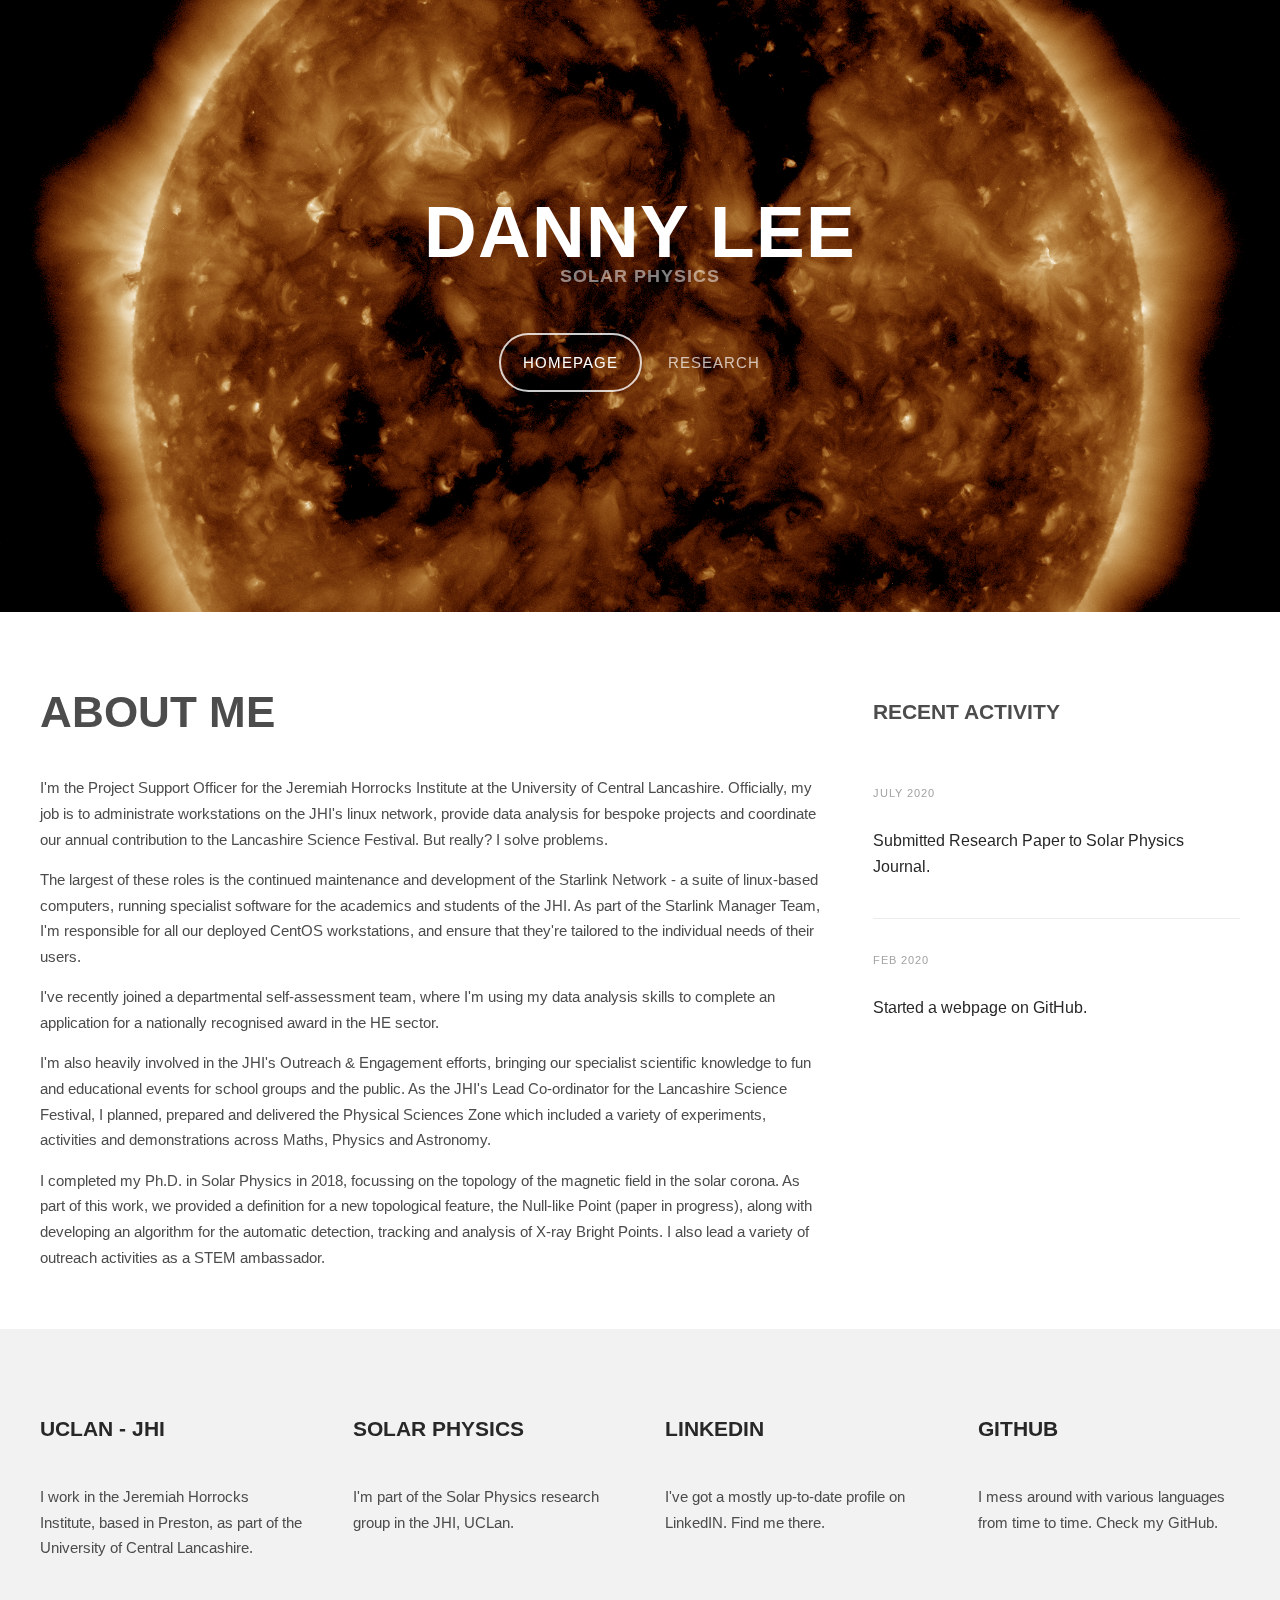
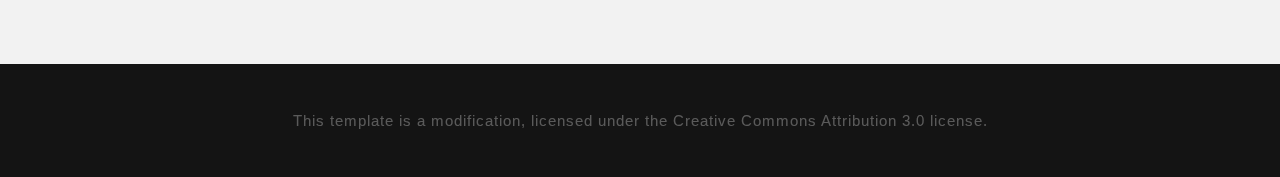
==== index.html @ 61f6035f "Unify Favicon Use Method" ====
<!DOCTYPE HTML>

<html>
	<head>
		<!-- Webpage title which will apear on tabs -->
		<title>Danny Lee</title>
		<link href='https://fonts.googleapis.com/css?family=Arimo:400,700' rel='stylesheet' type='text/css'>
		<!-- Some java script -->
		<script src="https://ajax.googleapis.com/ajax/libs/jquery/1.11.0/jquery.min.js"></script>
		<script src="js/skel.min.js"></script>
		<script src="js/skel-panels.min.js"></script>
		<script src="js/init.js"></script>
		<!-- Add the Favicon -->                
                <link rel="icon" href="favicon.ico">
		<!-- Call the css style sheet -->
		<noscript>
			<link rel="stylesheet" href="css/style.css">
		</noscript>
		<link rel="icon" href="favicon.ico">
	</head>	
	<body class="homepage">  
		<!-- Header -->
		<div id="header">
			<div class="container"> 
				<!-- Logo. Here you can put your name and your research group -->
				<div id="logo">
					<h1>
						<a href="#">Danny Lee</a>
					</h1>
					<span>
						<h2>
							Solar Physics
						</h2>
					</span>
				</div>
				<!-- Navigation. Here are the links to your other web pages. The 'active' class shows which website the reader is currently on. -->
				<nav id="nav">
					<ul>
						<li class="active"><a href="index.html">Homepage</a></li>
						<li><a href="research.html">Research</a></li>
						<!-- <li><a href="outreach.html">Outreach</a></li> -->
						<!-- <li><a href="cv.pdf">CV</a></li> -->
					</ul>
				</nav>
			</div>
		</div>
    
		<!-- Main -->
		<div id="main">
			<div class="container">
				<div class="row"> 
	  			<!-- Main body of the index page. Here you can include your research interests or any longer text that you would like to display on your homepage. -->
					<div id="content" class="8u skel-cell-important">
						<section>
							<header>
								<!-- Main body title -->
								<h2>About Me</h2>
								<span class="byline"></span>
							</header>
							<!-- Paragraph titles -->
							<h3></h3>
							<p>I'm the Project Support Officer for the Jeremiah Horrocks Institute at the University of Central Lancashire. Officially, my job is to administrate workstations on the JHI's linux network, provide data analysis for bespoke projects  and coordinate our annual contribution to the Lancashire Science Festival. But really? I solve problems.</p> 
							<p>The largest of these roles is the continued maintenance and development of the Starlink Network - a suite of linux-based computers, running specialist software for the academics and students of the JHI. As part of the Starlink Manager Team, I'm responsible for all our deployed CentOS workstations, and ensure that they're tailored to the individual needs of their users.</p>

<p>I've recently joined a departmental self-assessment team, where I'm using my data analysis skills to complete an application for a nationally recognised award in the HE sector.</p> 

<p>I'm also heavily involved in the JHI's Outreach & Engagement efforts, bringing our specialist scientific knowledge to fun and educational events for school groups and the public. As the JHI's Lead Co-ordinator for the Lancashire Science Festival, I planned, prepared and delivered the Physical Sciences Zone which included a variety of experiments, activities and demonstrations across Maths, Physics and Astronomy.</p>

							<p>I completed my Ph.D. in Solar Physics in 2018, focussing on the topology of the magnetic field in the solar corona. As part of this work, we provided a definition for a new topological feature, the Null-like Point (paper in progress), along with developing an algorithm for the automatic detection, tracking and analysis of X-ray Bright Points. I also lead a variety of outreach activities as a STEM ambassador.</p>
						</section>
					</div>
					<!-- Sidebar 
						Here you can put your recent publications, or news that you would like to display on your home page in the side bar. The 'post' class is used for the date, the 'paper-title' class is used for the title and the 'authors' class is used for the authors. You can use the 'href' to link the title text to your paper, or new article.
					-->
					<div id="sidebar" class="4u">
						<section>
							<header>
								<!-- Sidebar title -->
								<h2>Recent Activity</h2>
							</header>
							<ul class="style">
								<!-- Sidebar content -->
								<li>
                                                                        <p class="posted">July 2020</p>
                                                                        <a href\="" style="text-decoration: none"><p class="paper-title">Submitted Research Paper to Solar Physics Journal.</p></a>
									<!-- <p class="authors">Danny Lee</p>-->
                                                                </li>
								<li>
									<p class="posted">Feb 2020</p>
									<a href\="" style="text-decoration: none"><p class="paper-title">Started a webpage on GitHub.</p></a>
									<!-- <p class="authors">Danny Lee</p>-->
								</li>
							</ul>
						</section>
					</div>
				</div>
			</div>
		</div>
		<!-- Footer. This is used to display links to external websites. For exmaple, links back to the JHI, your research group or resources such as GitHub or bitbucket. -->
		<div id="featured">
			<div class="container">
				<div class="row">
					<div class="3u">
						<a href="http://www.star.uclan.ac.uk/" style="text-decoration: none"><h2>UCLAN - JHI</h2></a>
						<p>I work in the Jeremiah Horrocks Institute, based in Preston, as part of the University of Central Lancashire. </p>
					</div>
					<div class="3u">
						<a href="http://www.star.uclan.ac.uk/solar/" style="text-decoration: none"><h2>Solar Physics</h2></a>
						<p>I'm part of the Solar Physics research group in the JHI, UCLan.</p>
					</div>
					<div class="3u">
						<a href="https://www.linkedin.com/in/dleesolar/" style="text-decoration: none"><h2>LinkedIN</h2></a>
						<p>I've got a mostly up-to-date profile on LinkedIN. Find me there.</p>
					</div>
					<div class="3u">
						<a href="https://github.com/dleesolar" style="text-decoration: none"><h2>GitHub</h2></a>
						<p>I mess around with various languages from time to time. Check my GitHub.</p>
					</div>
				</div>
			</div>
		</div>
		<!-- Copyright. Here is the license information for the website. DO NOT CHANGE THIS! -->
		<div id="copyright">
			<div class="container">
				<a href="http://templated.co">This template is a modification, licensed under the Creative Commons Attribution 3.0 license.</a>
			</div>
		</div> 
	</body>
</html>
---- css/style.css ----
body
	{
		background: #141414;
	}

	body,input,textarea,select
	{
		font-family: 'Arimo', sans-serif;
		font-size: 11pt;
		line-height: 1.75em;
		color: #4c4c4c;
	}

	/* Original Iridium Content */
	/*h1,h2,h3,h4,h5,h6
	{
		text-transform: uppercase;
		font-weight: bold;
	}

		h1 a, h2 a, h3 a, h4 a, h5 a, h6 a
		{
			color: inherit;
			text-decoration: none;
		}*/

	/* Modified Content */
	h1,h2,h3
	{
		text-transform: uppercase;
		font-weight: bold;
	}
	h4,h5,h6
	{
	}
	
	/*h1{font-size:36px}
	h2{font-size:30px}*/
	h3{font-size:24px}
	h4{font-size:20px}
	h5{font-size:18px}
	h6{font-size:16px}

	h3,h4,h5,h6{margin:10px 0}
	
		h1 a, h2 a, h3 a, h4 a, h5 a, h6 a
		{
			color: inherit;
			text-decoration: none;
		}
		
	/* Change this to whatever font weight/color pairing is most suitable */
	strong, b
	{
		font-weight: bold;
		color: #000000;
	}
	
	em, i
	{
		font-style: italic;
	}

	/* Don't forget to set this to something that matches the design */
	a
	{
		text-decoration: underline;
		color: #272727;
	}

	a:hover
	{
		text-decoration: none;
	}
	
	sub
	{
		position: relative;
		top: 0.5em;
		font-size: 0.8em;
	}
	
	sup
	{
		position: relative;
		top: -0.5em;
		font-size: 0.8em;
	}
	
	hr
	{
		border: 0;
		border-top: solid 1px #ddd;
	}
	
	blockquote
	{
		border-left: solid 0.5em #ddd;
		padding: 1em 0 1em 2em;
		font-style: italic;
	}
	
	p, ul, ol, dl, table
	{
		margin-bottom: 1em;
	}

	header
	{
		margin-bottom: 1em;
	}
	
		header h2
		{
		}
	
		header .byline
		{
			display: block;
			margin: 0.5em 0 0 0;
			padding: 0 0 0.5em 0;
		}
		
	footer
	{
		margin-top: 1em;
	}

	br.clear
	{
		clear: both;
	}

	/* Sections/Articles */
	
		section,
		article
		{
			margin-bottom: 3em;
		}
		
		section > :last-child,
		article > :last-child
		{
			margin-bottom: 0;
		}

		section:last-child,
		article:last-child
		{
			margin-bottom: 0;
		}

		.row > section,
		.row > article
		{
			margin-bottom: 0;
		}

	/* Images */

		.image
		{
			display: inline-block;
		}
		
			.image img
			{
				display: block;
				width: 100%;
			}

			.image.featured
			{
				display: block;
				width: 100%;
				margin: 0 0 2em 0;
			}
			
			.image.full
			{
				display: block;
				width: 100%;
				margin: 0 0 2em 0;
			}
			
			.image.left
			{
				float: left;
				margin: 0 2em 2em 0;
			}
			
			.image.centered
			{
				display: block;
				margin: 0 0 2em 0;
			}

				.image.centered img
				{
					margin: 0 auto;
					width: auto;
				}
			
	/* Added on 11/03/2020 to allow for blog banners to have rounded corners at the top */
	img.blog
	{
		display: block;
		width: 100%;
		border-radius: .25rem .25rem 0rem 0rem
	}
	/* Added on 24/03/2020 to allow PhD banners to center */
	img.blogmulti
	{
		display: block;
		margin: 0 auto
	}

	/* Lists */

		ul.default
		{
			margin: 0;
			padding: 0;
			list-style: none;
		}
		
			ul.default li
			{
				padding: 0.60em 0em;
				border-top: 1px solid;
				border-color: rgba(255,255,255,.1);
			}
			
			ul.default li:first-child
			{
				padding-top: 0;
				border-top: none;
			}
			
			ul.default a
			{
				text-decoration: none;
				color: rgba(255,255,255,.5);
			}
			
			ul.default a:hover
			{
				text-decoration: underline;
			}
			
		ul.style {
		}
		
		ul.style li {
			margin: 0;
			padding: 2em 0em 1.5em 0em;
			border-top: 1px solid #ECECEC;
		}
		
		ul.style li:first-child
		{
			padding-top: 0;
			border-top: none;
		}
		
		ul.style img {
			float: left;
			margin-right: 20px;
		}
		
		ul.style p {
		}

		ul.style .paper-title {
			font-size: 12pt;
			text-decoration: none;

		}
		
		ul.style .authors {
			letter-spacing: 1px;
			font-size: 8pt;
		}
		ul.style .posted {
			padding: 0em 0em 1em 0em;
			letter-spacing: 1px;
			text-transform: uppercase;
			font-size: 8pt;
			color: #A2A2A2;
		}
		
		ul.style .first {
			padding-top: 0px;
			border-top: none;
		}
							

	/* Buttons */
		
		.button
		{
			position: relative;
			display: inline-block;
			margin-top: 2em;
			padding: 0.90em 1.5em;
			background: #e95d3c;
			border-radius: 40px;
			text-decoration: none;
			text-transform: uppercase;
			font-size: 1.1em;
			color: #FFF;
			-moz-transition: color 0.35s ease-in-out, background-color 0.35s ease-in-out;
			-webkit-transition: color 0.35s ease-in-out, background-color 0.35s ease-in-out;
			-o-transition: color 0.35s ease-in-out, background-color 0.35s ease-in-out;
			-ms-transition: color 0.35s ease-in-out, background-color 0.35s ease-in-out;
			transition: color 0.35s ease-in-out, background-color 0.35s ease-in-out;
			cursor: pointer;
		}

			.button:hover
			{
				background: #de3d27;
				color: #FFF !important;
			}
			
/*********************************************************************************/
/* Header                                                                        */
/*********************************************************************************/

	#header
	{
		/*height: 200px;*/
		position: relative;
		background: #2a2f27 url(../images/193_0000_crop.png) no-repeat;
		background-size: cover;
	}

	#logo
	{
	}
	
	#nav
	{
	}

		#nav ul
		{
			margin: 0;
		}
	
/*********************************************************************************/
/* Banner                                                                        */
/*********************************************************************************/

	#banner
	{
		position: relative;
		background: #333;
		color: #fff;
	}

/*********************************************************************************/
/* Main                                                                          */
/*********************************************************************************/

	#main
	{
		position: relative;
		background: #fff;
	}

/*********************************************************************************/
/* Featured                                                                      */
/*********************************************************************************/
	
	#featured
	{
		position: relative;
		/* Original Iridium Colour */
		background: #f2f2f2;
		/* New Colour from blog updates Mar 2020 */
		/*background: #616161;*/
	}
	
	#featured h2
	{
		display: block;
		margin-bottom: 2em;
		font-size: 1.4em;
	}
	
/*********************************************************************************/
/* Footer                                                                        */
/*********************************************************************************/
	
	#footer
	{
		position: relative;
		background: #1d1d1d;
	}
	
	#footer h2
	{
		display: block;
		color: #FFF;
	}
	
/*********************************************************************************/
/* Copyright                                                                     */
/*********************************************************************************/
	
	#copyright
	{
		position: relative;
		padding: 3em 0em;
		letter-spacing: 1px;
		text-align: center;
		color: rgba(255,255,255,.2);
	}
	
	#copyright .container
	{
	}
	
	#copyright a
	{
		text-decoration: none;
		color: rgba(255,255,255,.3);
	}	

/* Begin stuff for blog card */
/* Body Class */
.dl-light-grey,.dl-hover-light-grey:hover,.dl-light-gray,.dl-hover-light-gray:hover
{
	color:#000!important;
	background-color:#f1f1f1!important;
}

/* Content for within light-grey container */
.dl-content
{
	margin-left:auto;
	margin-right:auto;
}

.dl-auto
{
	margin-left:auto;
	margin-right:auto;
	max-width:1140px;
}

.dl-auto-center
{
	margin-left:auto;
	margin-right:auto;
	text-align:center;
}

.dl-content
{
	max-width:980px
}

/* Container within content */
.dl-container:after,.dl-container:before,.dl-panel:after,.dl-panel:before,.dl-row:after,.dl-row:before,.dl-row-padding:after,.dl-row-padding:before,.dl-container,.dl-panel
{
	padding:0.01em 16px;
	overflow:hidden
}

.dl-panel
{
	margin-top:16px;
	margin-bottom:16px;
}

/* Alignment stuff */
.dl-hoverable tbody tr:hover,.dl-ul.dl-hoverable li:hover
{
	background-color:#ccc;
}

.dl-centered tr th,.dl-centered tr td
{
	text-align:center
}

.dl-bar
{
	width:100%;
	overflow:hidden;
}

.dl-center.dl-bar
{
	display:inline-block;
	width:auto;
}

.dl-bar-block.dl-center
.dl-bar-item
{
	text-align:center
}

.dl-block
{
	display:block;
	width:100%;
}

.dl-left-align
{
	text-align:left!important;
}

.dl-right-align
{
	text-align:right!important;
}

.dl-justify{
	text-align:justify!important;
}

.dl-center{
	text-align:center!important;
}

.dl-leftbar
{
	border-left:6px solid #ccc!important;
}

.dl-rightbar
{
	border-right:6px solid #ccc!important;
}

.dl-left
{
	float:left!important;
}

.dl-right
{
	float:right!important;
}

/* 32 Padding */
.dl-padding-32
{
	padding-top:32px!important;
	padding-bottom:32px!important;
}

/* Rows */
.dl-container:after,.dl-container:before,.dl-panel:after,.dl-panel:before,.dl-row:after,.dl-row:before,.dl-row-padding:after,.dl-row-padding:before,.dl-row-padding,.dl-row-padding>.dl-half,.dl-row-padding>.dl-third,.dl-row-padding>.dl-twothird,.dl-row-padding>.dl-threequarter,.dl-row-padding>.dl-quarter,.dl-row-padding>.dl-col
{
	padding:0 8px;
	overflow:hidden;
}

/* Cols */
.dl-col,.dl-half,.dl-third,.dl-twothird,.dl-threequarter,.dl-quarter
{
	float:left;
	width:100%;
}

.dl-col.s1
{
	width:8.33333%;
}

.dl-col.s2
{
	width:16.66666%;
}

.dl-col.s3
{
	width:24.99999%;
}

.dl-col.s4
{
	width:33.33333%;
}

.dl-col.s5
{
	width:41.66666%;
}

.dl-col.s6
{
	width:49.99999%;
}

.dl-col.s7
{
	width:58.33333%;
}

.dl-col.s8
{
	width:66.66666%;
}

.dl-col.s9
{
	width:74.99999%;
}

.dl-col.s10
{
	width:83.33333%;
}

.dl-col.s11
{
	width:91.66666%;
}

.dl-col.s12
{
	width:99.99999%;
}

/* @media lines */
@media (min-width:601px){.dl-col.m1{width:8.33333%}.dl-col.m2{width:16.66666%}.dl-col.m3,.dl-quarter{width:24.99999%}.dl-col.m4,.dl-third{width:33.33333%}
.dl-col.m5{width:41.66666%}.dl-col.m6,.dl-half{width:49.99999%}.dl-col.m7{width:58.33333%}.dl-col.m8,.dl-twothird{width:66.66666%}
.dl-col.m9,.dl-threequarter{width:74.99999%}.dl-col.m10{width:83.33333%}.dl-col.m11{width:91.66666%}.dl-col.m12{width:99.99999%}}
@media (min-width:993px){.dl-col.l1{width:8.33333%}.dl-col.l2{width:16.66666%}.dl-col.l3{width:24.99999%}.dl-col.l4{width:33.33333%}
.dl-col.l5{width:41.66666%}.dl-col.l6{width:49.99999%}.dl-col.l7{width:58.33333%}.dl-col.l8{width:66.66666%}
.dl-col.l9{width:74.99999%}.dl-col.l10{width:83.33333%}.dl-col.l11{width:91.66666%}.dl-col.l12{width:99.99999%}}
@media (min-width:993px){.dl-modal-content{width:900px}.dl-hide-large{display:none!important}.dl-sidebar.dl-collapse{display:block!important}}
@media (max-width:992px){.dl-sidebar.dl-collapse{display:none}.dl-main{margin-left:0!important;margin-right:0!important}.dl-auto{max-width:100%}}
.dl-row-padding,.dl-row-padding>.dl-half,.dl-row-padding>.dl-third,.dl-row-padding>.dl-twothird,.dl-row-padding>.dl-threequarter,.dl-row-padding>.dl-quarter,.dl-row-padding>.dl-col{padding:0 8px}

/* Card */
.dl-card,.dl-hover-shadow:hover
{
	box-shadow:0 4px 10px 0 rgba(0,0,0,0.2),0 4px 20px 0 rgba(0,0,0,0.19)
}

/* Margin */
.dl-margin
{
	margin:16px!important;
}

.dl-margin-top
{
	margin-top:16px!important;
}

.dl-margin-bottom
{
	margin-bottom:16px!important;
}

.dl-margin-bottom-rem
{
	margin-bottom:1.5rem!important;
}

.dl-margin-left
{
	margin-left:16px!important;
}

.dl-margin-right
{
	margin-right:16px!important;
}

/* Colours */
.dl-white,.dl-hover-white:hover
{
	color:#000!important;
	background-color:#fff!important;
}

.dl-dark-grey,.dl-hover-dark-grey:hover,.dl-dark-gray,.dl-hover-dark-gray:hover
{
	color:#fff!important;
	background-color:#616161!important;
}

/* Opacity */
.dl-opacity,.dl-hover-opacity:hover
{
	opacity:0.60;
}

.dl-opacity-off,.dl-hover-opacity-off:hover
{
	opacity:1;
}

.dl-opacity-max
{
	opacity:0.25;
}

.dl-opacity-min
{
	opacity:0.75;
}

/* Button */
.dl-btn,.dl-button
{
	border:none;
	display:inline-block;
	padding:8px 16px;
	vertical-align:middle;
	overflow:hidden;
	text-decoration:none;
	color:inherit;
	background-color:inherit;
	text-align:center;
	cursor:pointer;
	white-space:nowrap;
}

.dl-btn,.dl-button
{
	-webkit-touch-callout:none;
	-webkit-user-select:none;
	-khtml-user-select:none;
	-moz-user-select:none;
	-ms-user-select:none;
	user-select:none;
}   

.dl-disabled,.dl-btn:disabled,.dl-button:disabled
{
	cursor:not-allowed;
	opacity:0.3;
}

.dl-disabled *,:disabled *
{
	pointer-events:none;
}

.dl-dropdown-hover:hover > .dl-button:first-child,.dl-dropdown-click:hover > .dl-button:first-child
{
	background-color:#ccc;
	color:#000;
}

.dl-bar-block 
.dl-dropdown-hover 
.dl-button,.dl-bar-block 
.dl-dropdown-click 
.dl-button
{
	width:100%;
	text-align:left;
	padding:8px 16px;
}

.dl-bar
.dl-button
{
	white-space:normal;
}

.dl-dropdown-hover.dl-mobile,.dl-dropdown-hover.dl-mobile 
.dl-btn,.dl-dropdown-hover.dl-mobile 
.dl-button,.dl-dropdown-click.dl-mobile,.dl-dropdown-click.dl-mobile 
.dl-btn,.dl-dropdown-click.dl-mobile 
.dl-button
{
	width:100%;
}
/*}*/
.dl-button:hover
{
	color:#000!important;
	background-color:#ccc!important;
}


/* Padding Large */
.dl-padding-small
{
	padding:4px 8px!important;
}

.dl-padding
{
	padding:8px 16px!important;
}

.dl-padding-large
{
	padding:12px 24px!important;
}

/* Border */
.dl-bordered tr,.dl-table-all tr
{
	border-bottom:1px solid #ddd;
}

.dl-striped tbody tr:nth-child(even)
{
	background-color:#f1f1f1;
}

.dl-border-0
{
	border:0!important;
}

.dl-border
{
	border:1px solid #ccc!important;
	border-radius:.25rem;
}

.dl-border-top
{
	border-top:1px solid #ccc!important;
}

.dl-border-bottom
{
	border-bottom:1px solid #ccc!important;
}

.dl-border-left
{
	border-left:1px solid #ccc!important;
}

.dl-border-right
{
	border-right:1px solid #ccc!important;
}

/* Hide Small */
.dl-hide-small
{
	display:none!important;
}

.dl-mobile
{
	display:block;
	width:100%!important;
}

.dl-bar-item.dl-mobile,.dl-dropdown-hover.dl-mobile,.dl-dropdown-click.dl-mobile
{
	text-align:center;
}

/* Tag */
.dl-badge,.dl-tag
{
	background-color:#000;
	color:#fff;
	display:inline-block;
	padding-left:8px;
	padding-right:8px;
	text-align:center;
}

.dl-badge
{
	border-radius:50%;
}
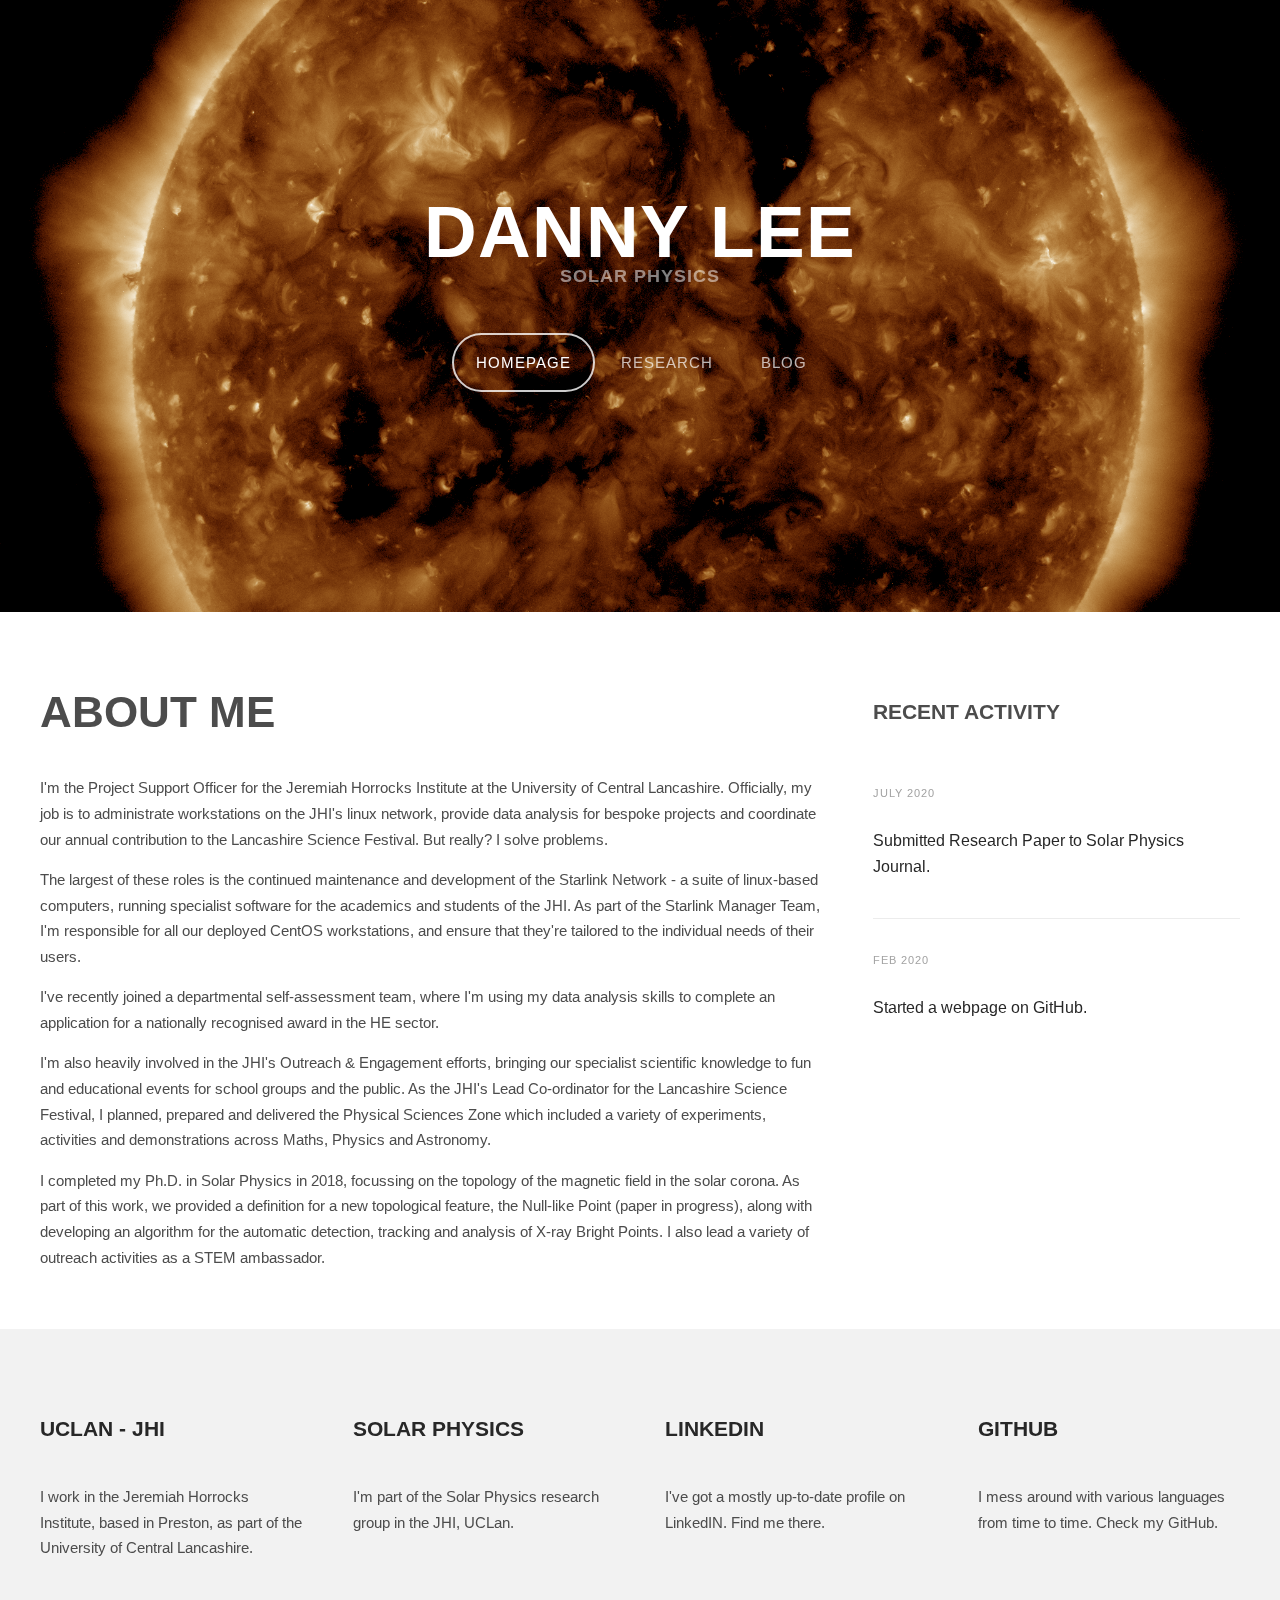
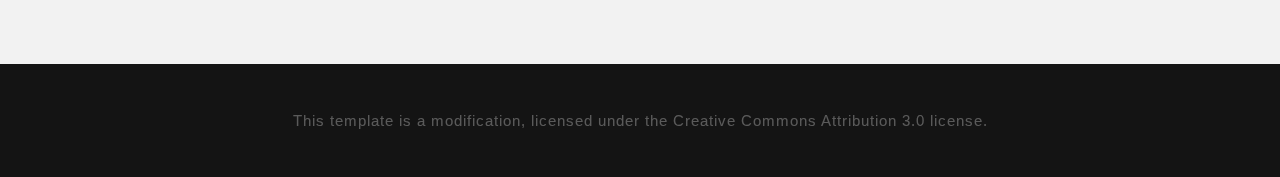
==== commit f0099c4e: "Update Nav Bars" ====
--- a/index.html
+++ b/index.html
@@ -38,6 +38,7 @@
 					<ul>
 						<li class="active"><a href="index.html">Homepage</a></li>
 						<li><a href="research.html">Research</a></li>
+						<li><a href="blog/index.html">Blog</a></li>
 						<!-- <li><a href="outreach.html">Outreach</a></li> -->
 						<!-- <li><a href="cv.pdf">CV</a></li> -->
 					</ul>
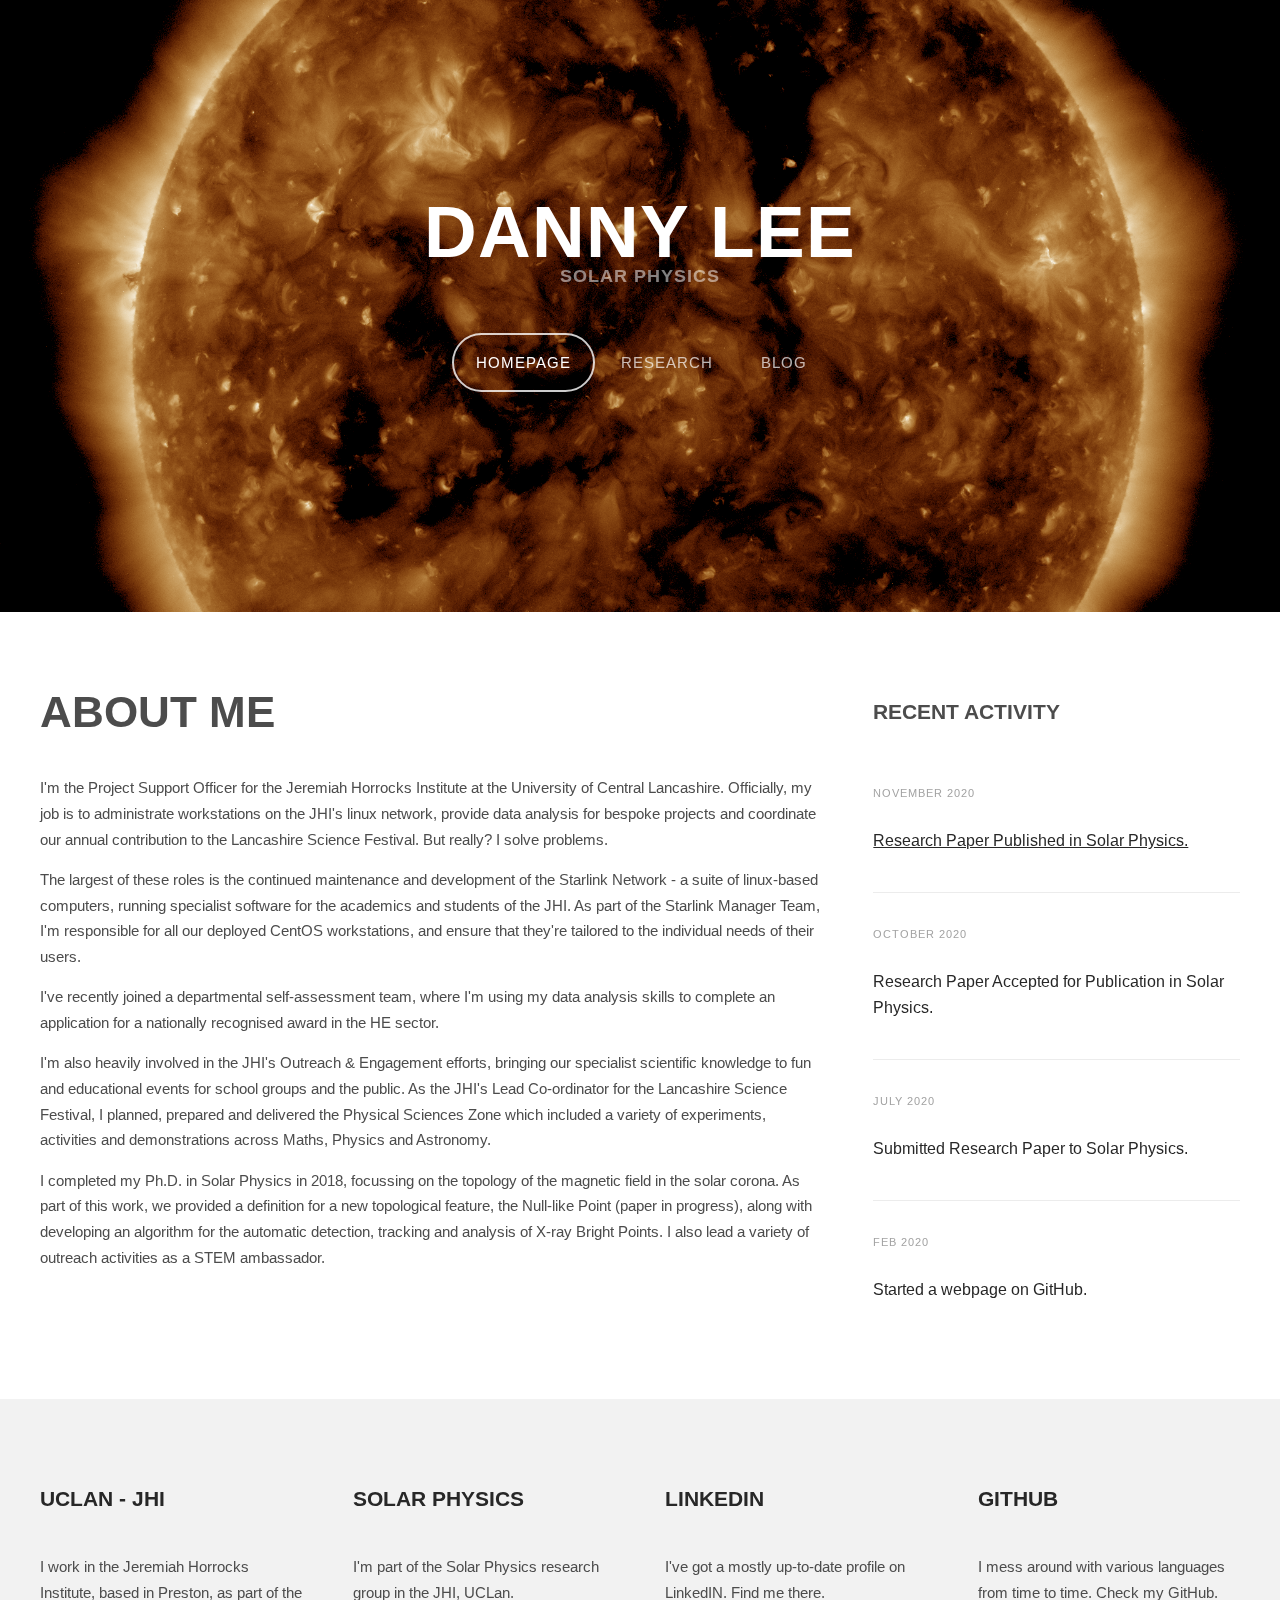
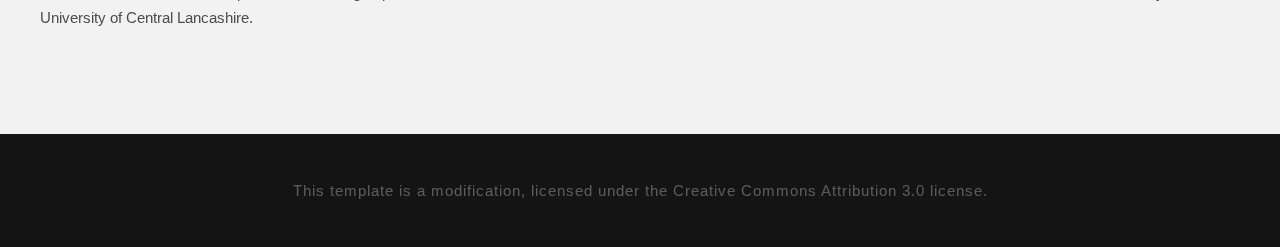
==== commit db7852c3: "Update Recent Activity with Publication" ====
--- a/index.html
+++ b/index.html
@@ -82,8 +82,18 @@
 							<ul class="style">
 								<!-- Sidebar content -->
 								<li>
+                                                                        <p class="posted">November 2020</p>
+                                                                        <a href="https://link.springer.com/article/10.1007/s11207-020-01729-6" style\="text-decoration: none"><p class="paper-title">Research Paper Published in Solar Physics.</p></a>
+                                                                        <!-- <p class="authors">Danny Lee</p>-->
+                                                                </li>
+								<li>
+                                                                        <p class="posted">October 2020</p>
+                                                                        <a href\="" style="text-decoration: none"><p class="paper-title">Research Paper Accepted for Publication in Solar Physics.</p></a>
+                                                                        <!-- <p class="authors">Danny Lee</p>-->
+                                                                </li>								
+								<li>
                                                                         <p class="posted">July 2020</p>
-                                                                        <a href\="" style="text-decoration: none"><p class="paper-title">Submitted Research Paper to Solar Physics Journal.</p></a>
+                                                                        <a href\="" style="text-decoration: none"><p class="paper-title">Submitted Research Paper to Solar Physics.</p></a>
 									<!-- <p class="authors">Danny Lee</p>-->
                                                                 </li>
 								<li>
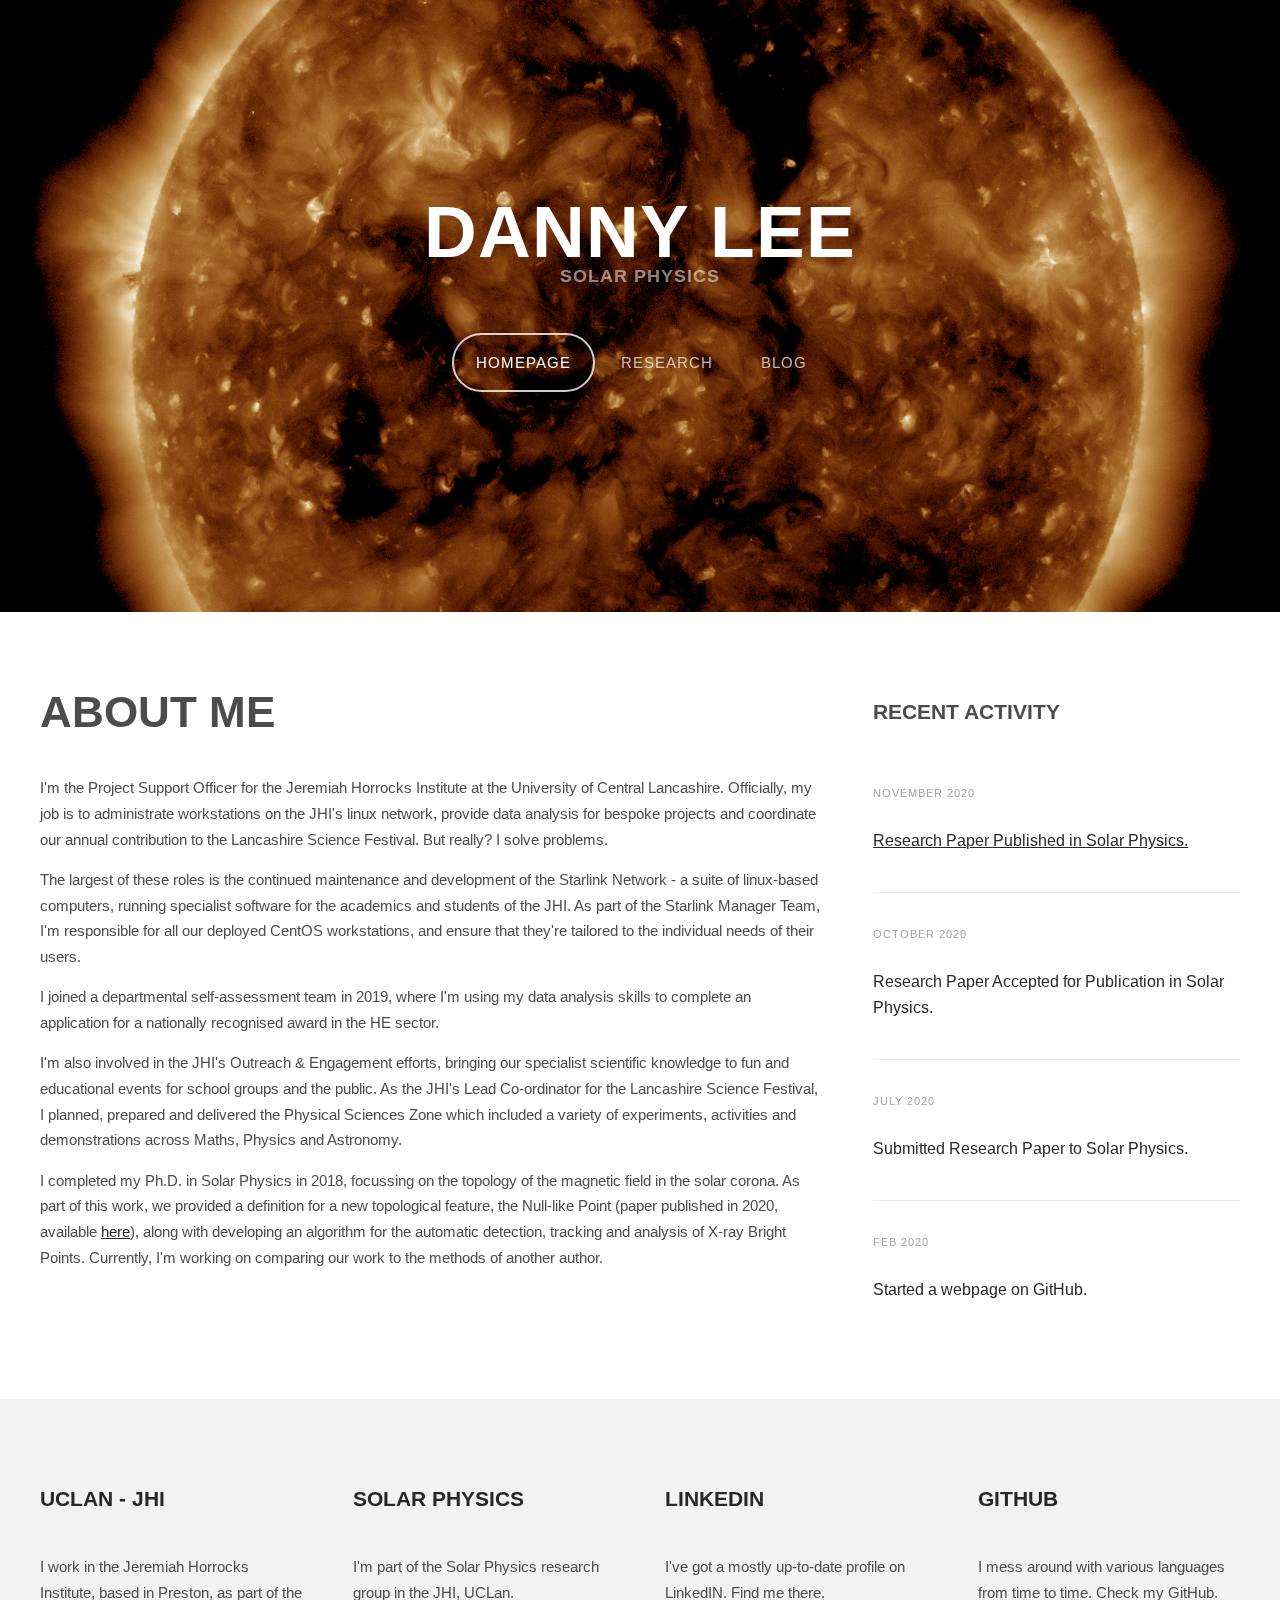
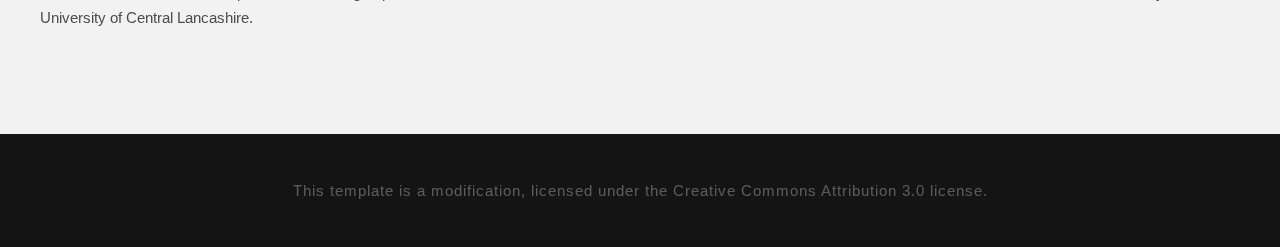
==== commit 90634c95: "Content Update" ====
--- a/index.html
+++ b/index.html
@@ -63,11 +63,11 @@
 							<p>I'm the Project Support Officer for the Jeremiah Horrocks Institute at the University of Central Lancashire. Officially, my job is to administrate workstations on the JHI's linux network, provide data analysis for bespoke projects  and coordinate our annual contribution to the Lancashire Science Festival. But really? I solve problems.</p> 
 							<p>The largest of these roles is the continued maintenance and development of the Starlink Network - a suite of linux-based computers, running specialist software for the academics and students of the JHI. As part of the Starlink Manager Team, I'm responsible for all our deployed CentOS workstations, and ensure that they're tailored to the individual needs of their users.</p>
 
-<p>I've recently joined a departmental self-assessment team, where I'm using my data analysis skills to complete an application for a nationally recognised award in the HE sector.</p> 
+<p>I joined a departmental self-assessment team in 2019, where I'm using my data analysis skills to complete an application for a nationally recognised award in the HE sector.</p> 
 
-<p>I'm also heavily involved in the JHI's Outreach & Engagement efforts, bringing our specialist scientific knowledge to fun and educational events for school groups and the public. As the JHI's Lead Co-ordinator for the Lancashire Science Festival, I planned, prepared and delivered the Physical Sciences Zone which included a variety of experiments, activities and demonstrations across Maths, Physics and Astronomy.</p>
+<p>I'm also involved in the JHI's Outreach & Engagement efforts, bringing our specialist scientific knowledge to fun and educational events for school groups and the public. As the JHI's Lead Co-ordinator for the Lancashire Science Festival, I planned, prepared and delivered the Physical Sciences Zone which included a variety of experiments, activities and demonstrations across Maths, Physics and Astronomy.</p>
 
-							<p>I completed my Ph.D. in Solar Physics in 2018, focussing on the topology of the magnetic field in the solar corona. As part of this work, we provided a definition for a new topological feature, the Null-like Point (paper in progress), along with developing an algorithm for the automatic detection, tracking and analysis of X-ray Bright Points. I also lead a variety of outreach activities as a STEM ambassador.</p>
+							<p>I completed my Ph.D. in Solar Physics in 2018, focussing on the topology of the magnetic field in the solar corona. As part of this work, we provided a definition for a new topological feature, the Null-like Point (paper published in 2020, available <a href="https://link.springer.com/article/10.1007/s11207-020-01729-6">here</a>), along with developing an algorithm for the automatic detection, tracking and analysis of X-ray Bright Points. Currently, I'm working on comparing our work to the methods of another author.</p>
 						</section>
 					</div>
 					<!-- Sidebar 
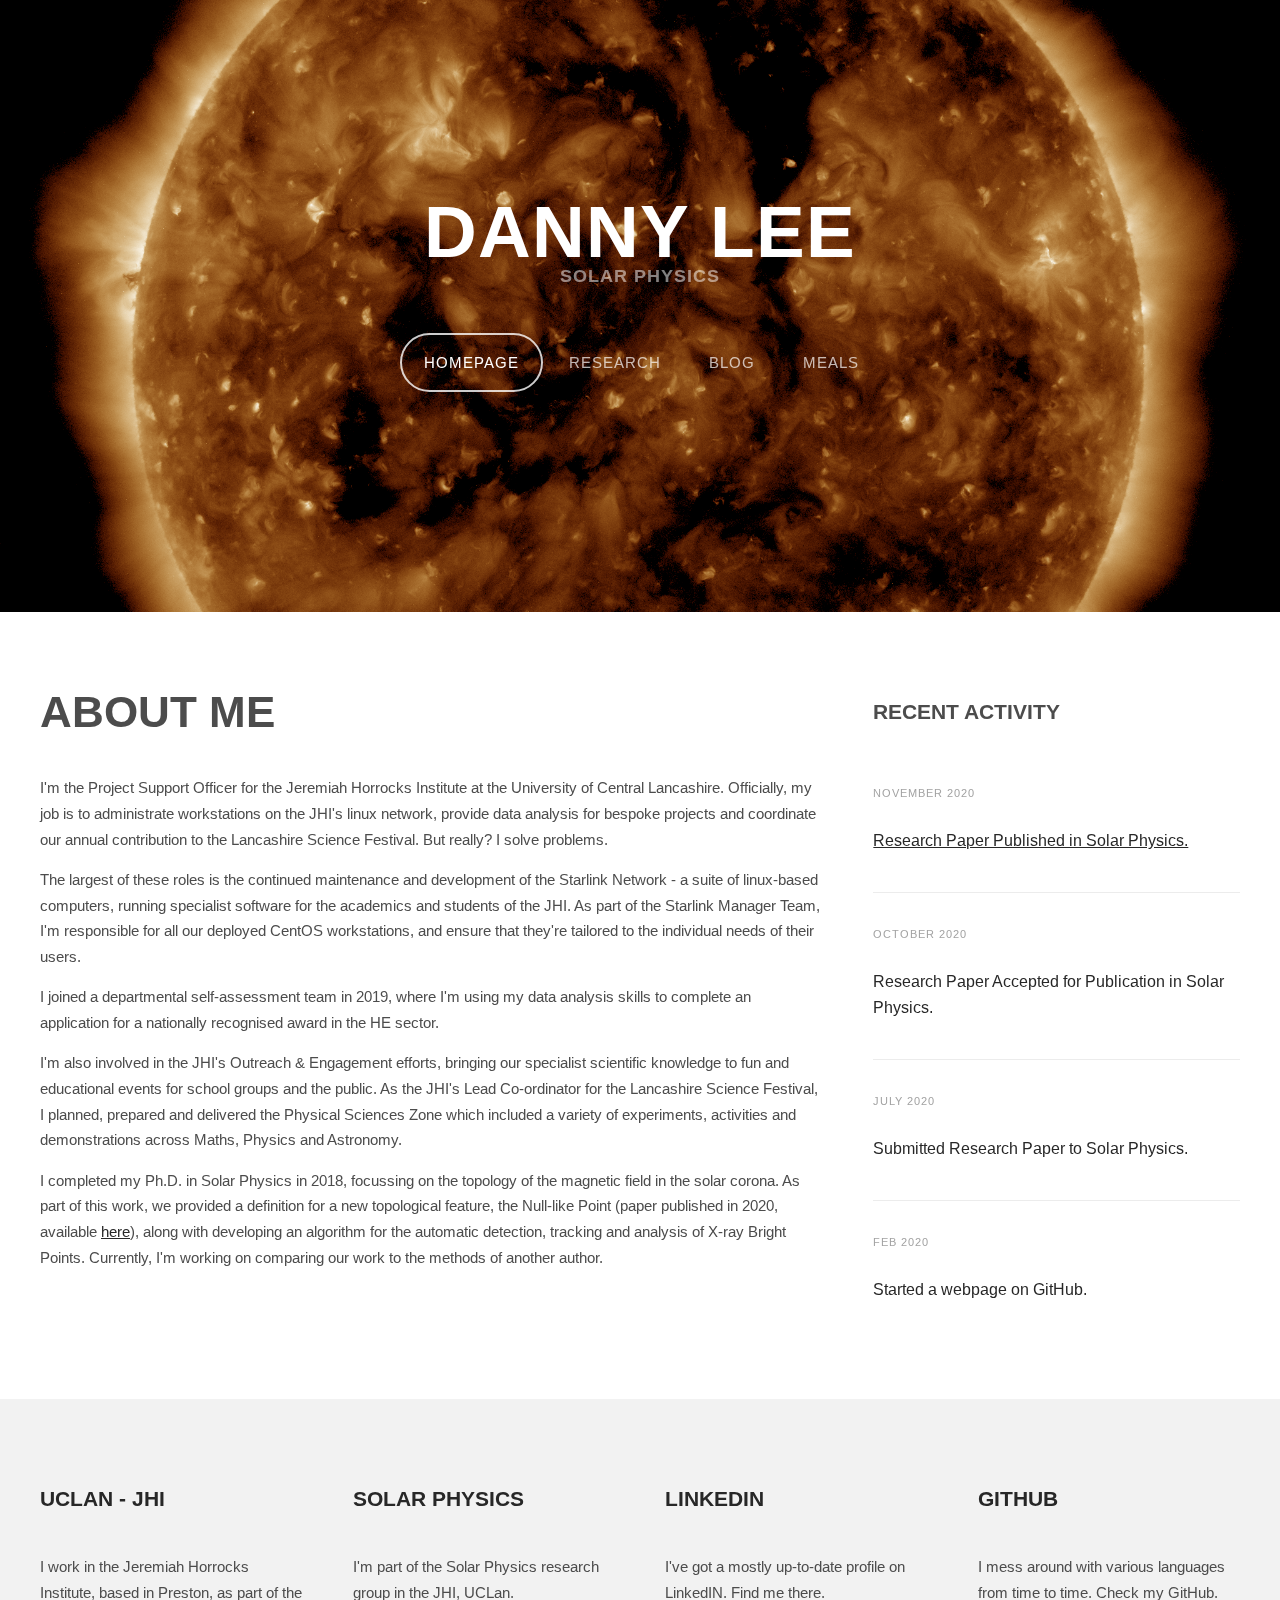
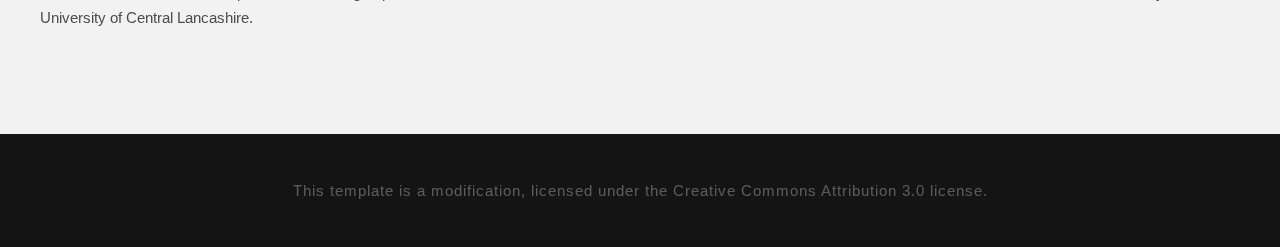
==== commit e19c38a6: "Add Meal Randomiser Initial Stage" ====
--- a/index.html
+++ b/index.html
@@ -16,7 +16,6 @@
 		<noscript>
 			<link rel="stylesheet" href="css/style.css">
 		</noscript>
-		<link rel="icon" href="favicon.ico">
 	</head>	
 	<body class="homepage">  
 		<!-- Header -->
@@ -39,6 +38,7 @@
 						<li class="active"><a href="index.html">Homepage</a></li>
 						<li><a href="research.html">Research</a></li>
 						<li><a href="blog/index.html">Blog</a></li>
+						<li><a href="meals.html" target="_blank">Meals</a></li>
 						<!-- <li><a href="outreach.html">Outreach</a></li> -->
 						<!-- <li><a href="cv.pdf">CV</a></li> -->
 					</ul>
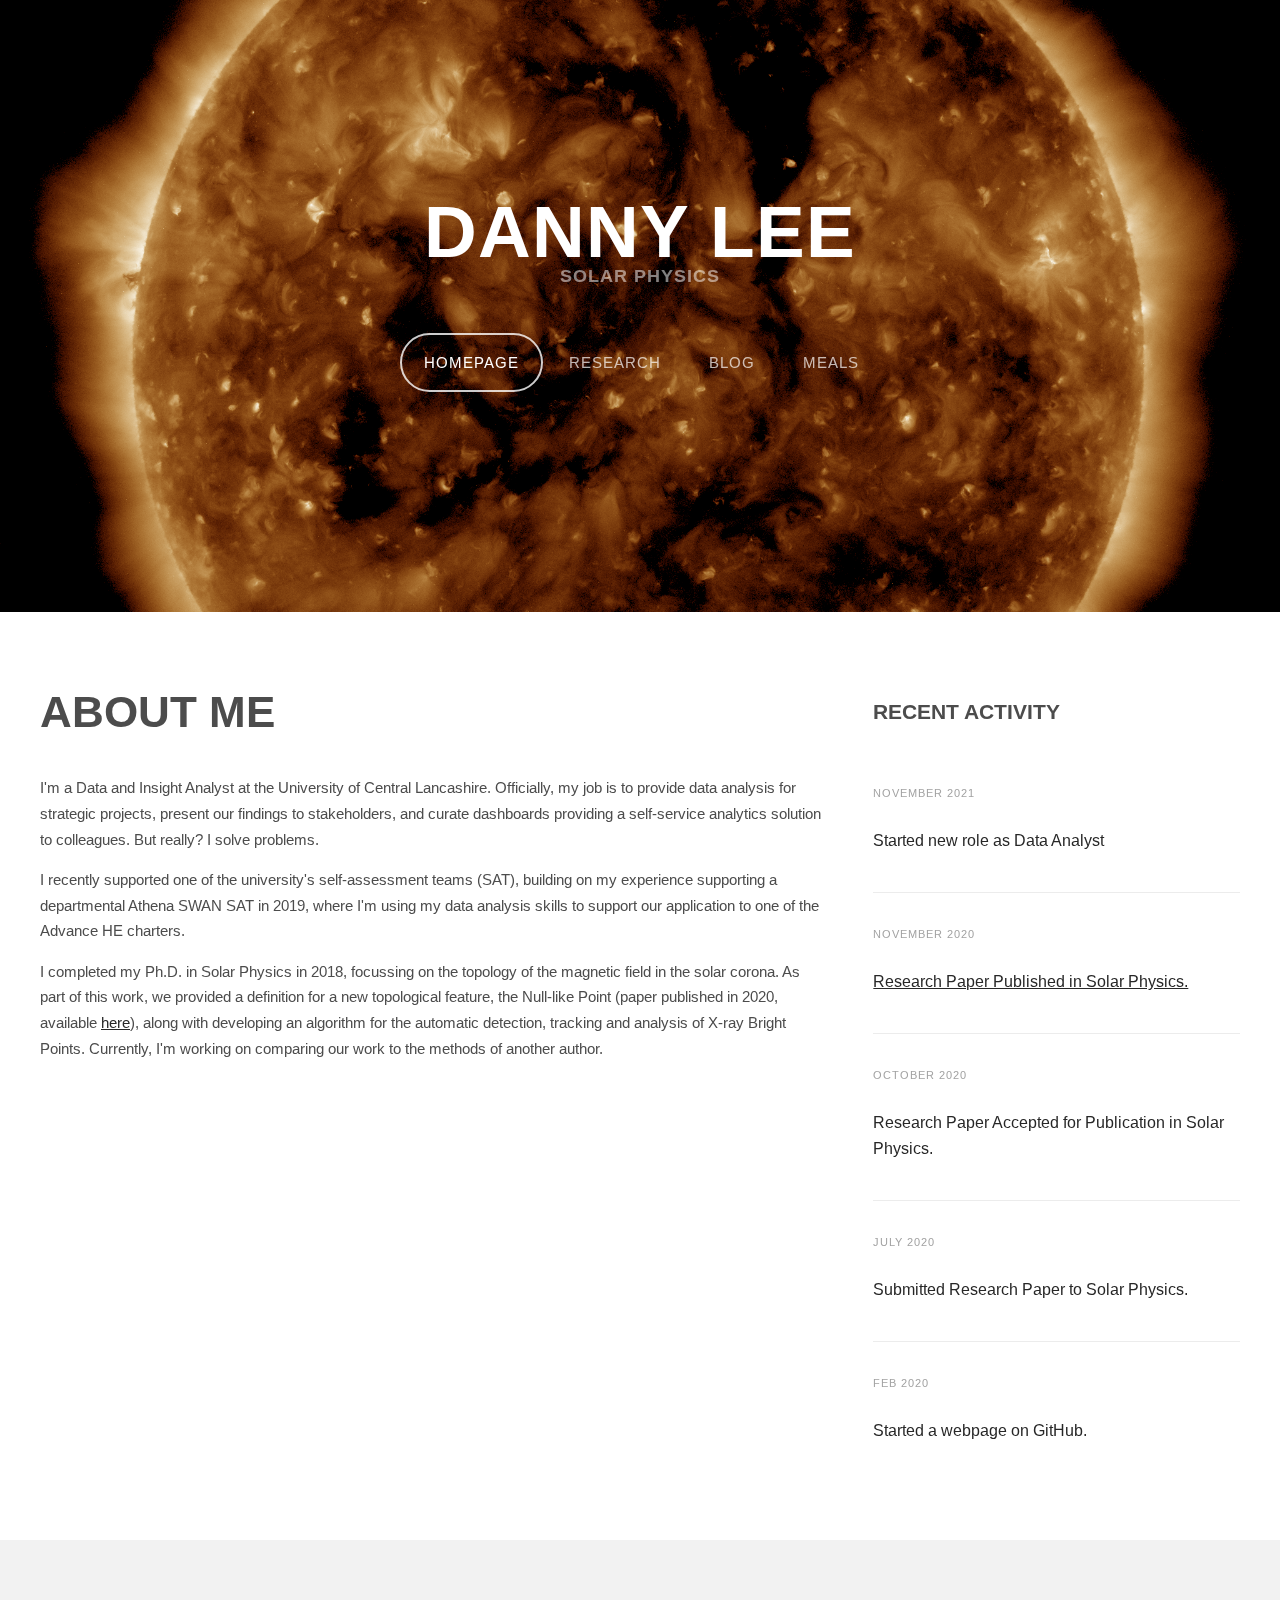
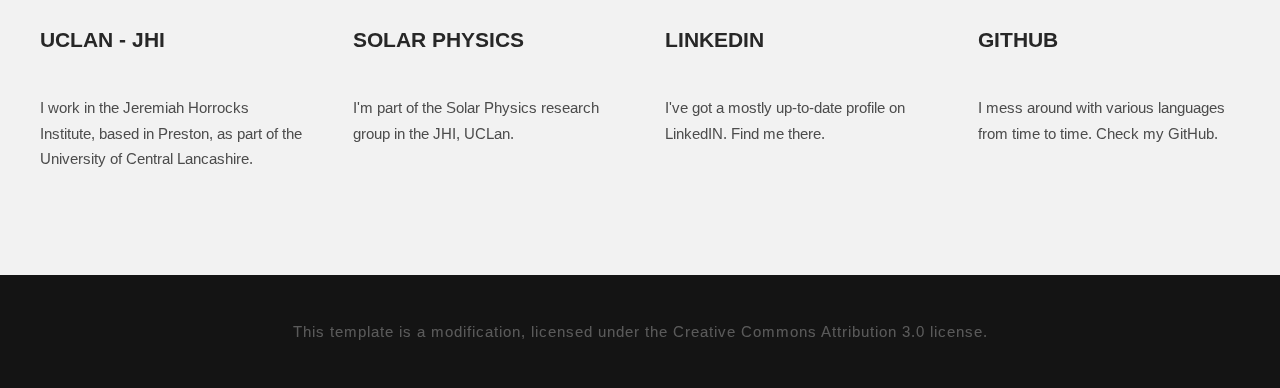
==== commit e1aa8691: "Update index.html About Me" ====
--- a/index.html
+++ b/index.html
@@ -60,14 +60,11 @@
 							</header>
 							<!-- Paragraph titles -->
 							<h3></h3>
-							<p>I'm the Project Support Officer for the Jeremiah Horrocks Institute at the University of Central Lancashire. Officially, my job is to administrate workstations on the JHI's linux network, provide data analysis for bespoke projects  and coordinate our annual contribution to the Lancashire Science Festival. But really? I solve problems.</p> 
-							<p>The largest of these roles is the continued maintenance and development of the Starlink Network - a suite of linux-based computers, running specialist software for the academics and students of the JHI. As part of the Starlink Manager Team, I'm responsible for all our deployed CentOS workstations, and ensure that they're tailored to the individual needs of their users.</p>
+							<p>I'm a Data and Insight Analyst at the University of Central Lancashire. Officially, my job is to provide data analysis for strategic projects, present our findings to stakeholders, and curate dashboards providing a self-service analytics solution to colleagues. But really? I solve problems.</p> 
 
-<p>I joined a departmental self-assessment team in 2019, where I'm using my data analysis skills to complete an application for a nationally recognised award in the HE sector.</p> 
-
-<p>I'm also involved in the JHI's Outreach & Engagement efforts, bringing our specialist scientific knowledge to fun and educational events for school groups and the public. As the JHI's Lead Co-ordinator for the Lancashire Science Festival, I planned, prepared and delivered the Physical Sciences Zone which included a variety of experiments, activities and demonstrations across Maths, Physics and Astronomy.</p>
-
-							<p>I completed my Ph.D. in Solar Physics in 2018, focussing on the topology of the magnetic field in the solar corona. As part of this work, we provided a definition for a new topological feature, the Null-like Point (paper published in 2020, available <a href="https://link.springer.com/article/10.1007/s11207-020-01729-6">here</a>), along with developing an algorithm for the automatic detection, tracking and analysis of X-ray Bright Points. Currently, I'm working on comparing our work to the methods of another author.</p>
+<p>I recently supported one of the university's self-assessment teams (SAT), building on my experience supporting a departmental Athena SWAN SAT in 2019, where I'm using my data analysis skills to support our application to one of the Advance HE charters.</p>
+ 
+							<p>I completed my Ph.D. in Solar Physics in 2018, focussing on the topology of the magnetic field in the solar corona. As part of this work, we provided a definition for a new topological feature, the Null-like Point (paper published in 2020, available <a href="https://link.springer.com/article/10.1007/s11207-020-01729-6" target="_blank">here</a>), along with developing an algorithm for the automatic detection, tracking and analysis of X-ray Bright Points. Currently, I'm working on comparing our work to the methods of another author.</p>
 						</section>
 					</div>
 					<!-- Sidebar 
@@ -82,8 +79,12 @@
 							<ul class="style">
 								<!-- Sidebar content -->
 								<li>
+									<p class="posted">November 2021</p>
+									<a href\="" style="text-decoration: none"><p class="paper-title">Started new role as Data Analyst</p></a>
+								</li>
+								<li>
                                                                         <p class="posted">November 2020</p>
-                                                                        <a href="https://link.springer.com/article/10.1007/s11207-020-01729-6" style\="text-decoration: none"><p class="paper-title">Research Paper Published in Solar Physics.</p></a>
+                                                                        <a href="https://link.springer.com/article/10.1007/s11207-020-01729-6" style\="text-decoration: none" target="_blank"><p class="paper-title">Research Paper Published in Solar Physics.</p></a>
                                                                         <!-- <p class="authors">Danny Lee</p>-->
                                                                 </li>
 								<li>
@@ -112,19 +113,19 @@
 			<div class="container">
 				<div class="row">
 					<div class="3u">
-						<a href="http://www.star.uclan.ac.uk/" style="text-decoration: none"><h2>UCLAN - JHI</h2></a>
+						<a href="http://www.star.uclan.ac.uk/" style="text-decoration: none" target="_blank"><h2>UCLAN - JHI</h2></a>
 						<p>I work in the Jeremiah Horrocks Institute, based in Preston, as part of the University of Central Lancashire. </p>
 					</div>
 					<div class="3u">
-						<a href="http://www.star.uclan.ac.uk/solar/" style="text-decoration: none"><h2>Solar Physics</h2></a>
+						<a href="http://www.star.uclan.ac.uk/solar/" style="text-decoration: none" target="_blank"><h2>Solar Physics</h2></a>
 						<p>I'm part of the Solar Physics research group in the JHI, UCLan.</p>
 					</div>
 					<div class="3u">
-						<a href="https://www.linkedin.com/in/dleesolar/" style="text-decoration: none"><h2>LinkedIN</h2></a>
+						<a href="https://www.linkedin.com/in/dleesolar/" style="text-decoration: none" target="_blank"><h2>LinkedIN</h2></a>
 						<p>I've got a mostly up-to-date profile on LinkedIN. Find me there.</p>
 					</div>
 					<div class="3u">
-						<a href="https://github.com/dleesolar" style="text-decoration: none"><h2>GitHub</h2></a>
+						<a href="https://github.com/dleesolar" style="text-decoration: none" target="_blank"><h2>GitHub</h2></a>
 						<p>I mess around with various languages from time to time. Check my GitHub.</p>
 					</div>
 				</div>
